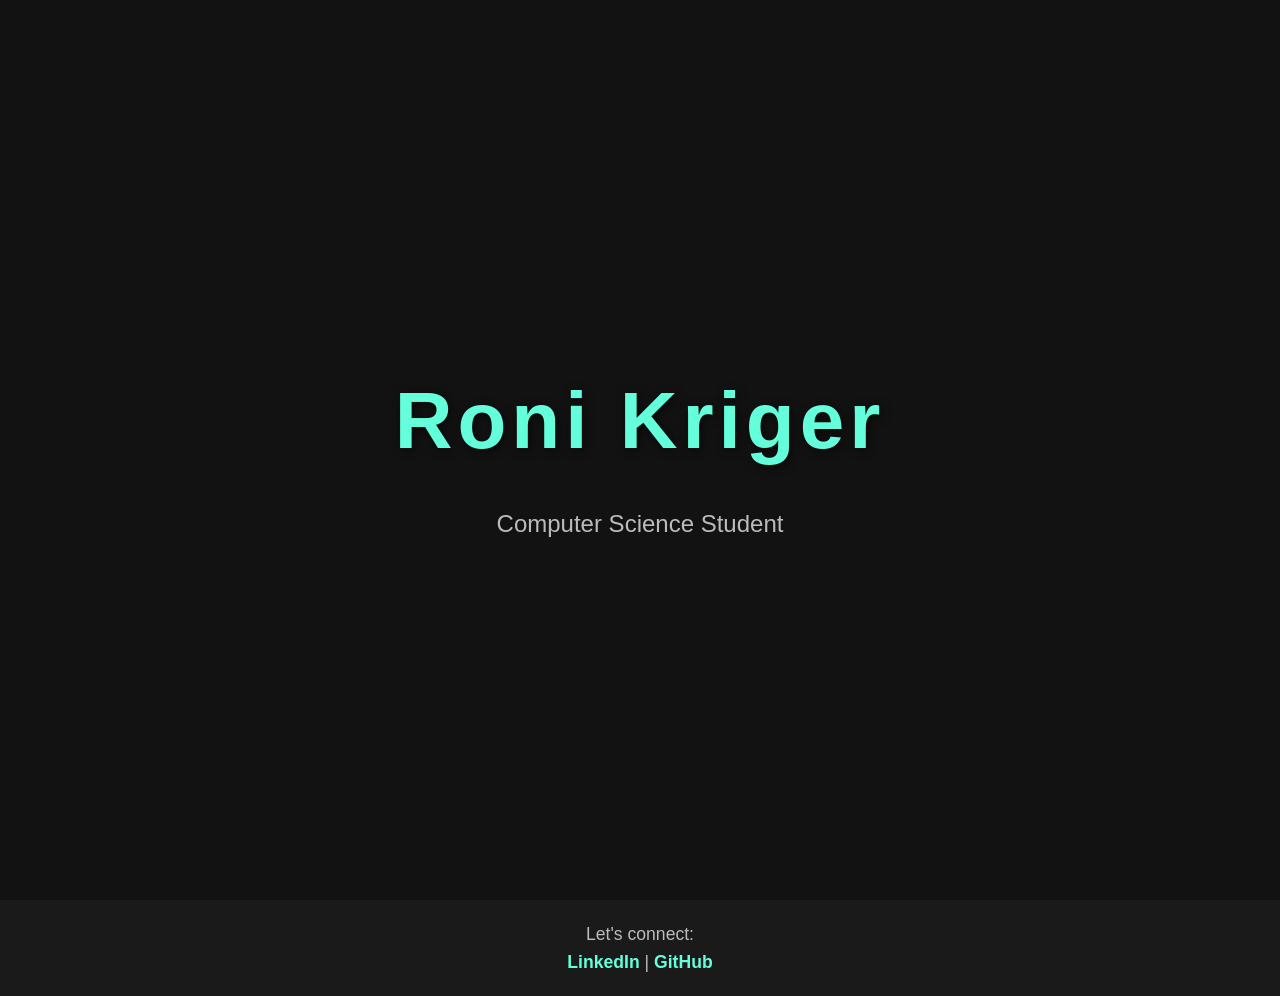
==== index.html @ 487dcb1c "XX" ====
<!DOCTYPE html>
<html lang="en">
<head>
    <meta charset="UTF-8">
    <meta name="viewport" content="width=device-width, initial-scale=1.0">
    <meta name="description" content="Roni Kriger - Computer Science Student">
    <title>Roni Kriger</title>
    <style>
        /* Global Styles */
        * {
            margin: 0;
            padding: 0;
            box-sizing: border-box;
        }

        body {
            font-family: 'Segoe UI', Tahoma, Geneva, Verdana, sans-serif;
            background-color: #121212; /* Dark background color */
            color: #eee;
            line-height: 1.6;
            text-align: center;
            padding: 0;
            overflow-x: hidden; /* Prevent horizontal scrolling */
        }

        h1, h2 {
            font-weight: 600;
        }

        /* Full-Screen Hero Section */
        header {
            height: 100vh;
            padding: 0;
            background-color: #121212; /* Dark background color */
            color: #fff;
            display: flex;
            justify-content: center;
            align-items: center;
            flex-direction: column;
            position: relative;
        }

        header h1 {
            font-size: 5em;
            color: #64ffda;
            letter-spacing: 5px;
            animation: fadeIn 1s ease-out;
            text-shadow: 2px 2px 10px rgba(0, 0, 0, 0.6);
            margin: 0;
        }

        header p {
            font-size: 1.5em;
            color: #bbb;
            margin-top: 20px;
        }

        /* Footer */
        footer {
            background-color: #1a1a1a;
            padding: 20px;
            position: relative;
            width: 100%;
            color: #bbb;
        }

        footer p {
            font-size: 1.1em;
            color: #bbb;
        }

        footer a {
            color: #64ffda;
            text-decoration: none;
            font-weight: 600;
            transition: color 0.3s;
        }

        footer a:hover {
            color: #fff;
        }

        /* Animations */
        @keyframes fadeIn {
            from {
                opacity: 0;
                transform: translateY(-30px);
            }
            to {
                opacity: 1;
                transform: translateY(0);
            }
        }

        /* Mobile Styling */
        @media (max-width: 768px) {
            header h1 {
                font-size: 3.5em;
            }

            header p {
                font-size: 1.2em;
            }

            footer p {
                font-size: 0.9em;
            }
        }
    </style>
</head>
<body>

    <!-- Header -->
    <header>
        <h1>Roni Kriger</h1>
        <p>Computer Science Student</p>
    </header>

    <!-- Footer -->
    <footer>
        <p>Let's connect:</p>
        <p>
            <a href="https://linkedin.com/in/ronikriger" target="_blank">LinkedIn</a> |
            <a href="https://github.com/ronikriger" target="_blank">GitHub</a>
        </p>
    </footer>

</body>
</html>
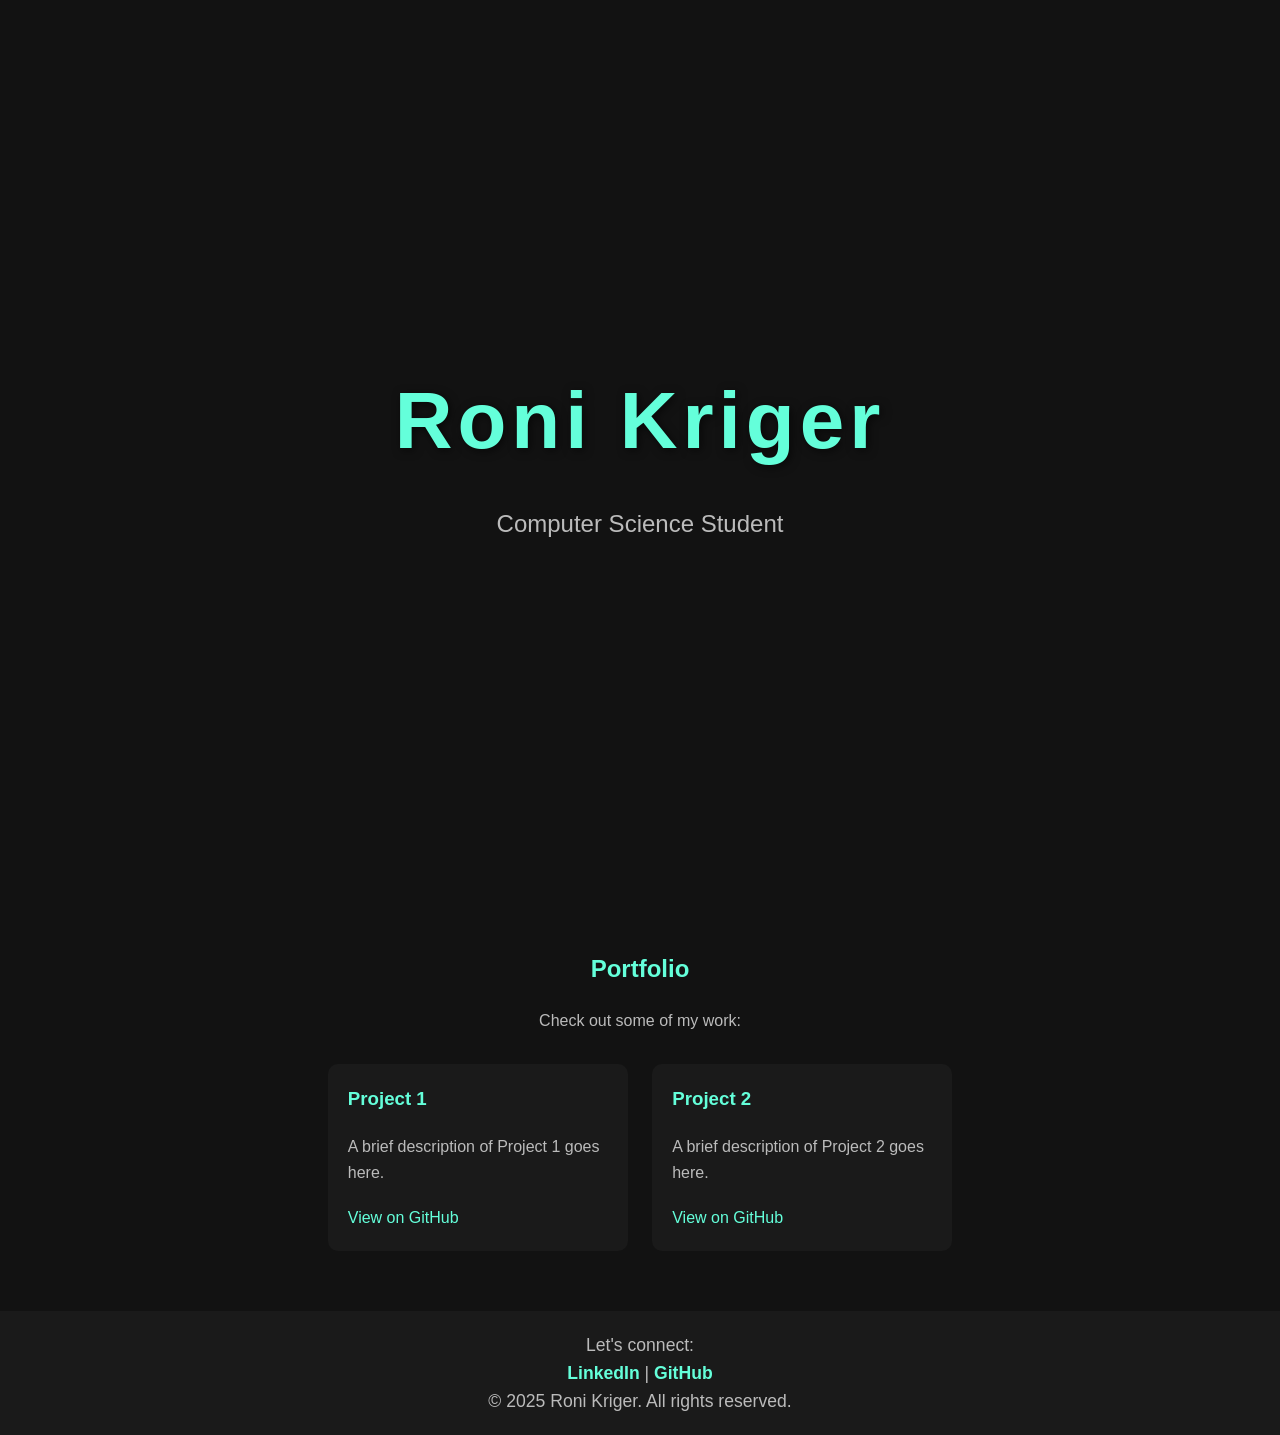
==== commit aa533c96: "add some things" ====
--- a/index.html
+++ b/index.html
@@ -4,6 +4,7 @@
     <meta charset="UTF-8">
     <meta name="viewport" content="width=device-width, initial-scale=1.0">
     <meta name="description" content="Roni Kriger - Computer Science Student">
+    <meta name="keywords" content="Roni Kriger, Computer Science Student, Portfolio, GitHub">
     <title>Roni Kriger</title>
     <style>
         /* Global Styles */
@@ -25,6 +26,34 @@
 
         h1, h2 {
             font-weight: 600;
+        }
+
+        /* Navigation Bar */
+        nav {
+            position: absolute;
+            top: 0;
+            width: 100%;
+            padding: 10px 0;
+            background-color: rgba(0, 0, 0, 0.5);
+        }
+
+        nav ul {
+            display: flex;
+            justify-content: flex-end;
+            gap: 20px;
+            list-style: none;
+            margin: 0 20px;
+        }
+
+        nav ul li a {
+            color: #64ffda;
+            text-decoration: none;
+            font-weight: 600;
+            transition: color 0.3s;
+        }
+
+        nav ul li a:hover {
+            color: #fff;
         }
 
         /* Full-Screen Hero Section */
@@ -55,6 +84,45 @@
             margin-top: 20px;
         }
 
+        /* Portfolio Section */
+        #portfolio {
+            padding: 50px 20px;
+            text-align: center;
+        }
+
+        #portfolio h2 {
+            color: #64ffda;
+            margin-bottom: 20px;
+        }
+
+        #portfolio p {
+            color: #bbb;
+            margin: 20px 0;
+        }
+
+        .project-card {
+            width: 300px;
+            padding: 20px;
+            background-color: #1a1a1a;
+            border-radius: 10px;
+            margin: 10px;
+            display: inline-block;
+            text-align: left;
+        }
+
+        .project-card h3 {
+            color: #64ffda;
+        }
+
+        .project-card p {
+            color: #bbb;
+        }
+
+        .project-card a {
+            color: #64ffda;
+            text-decoration: none;
+        }
+
         /* Footer */
         footer {
             background-color: #1a1a1a;
@@ -80,6 +148,25 @@
             color: #fff;
         }
 
+        /* Back-to-Top Button */
+        #back-to-top {
+            position: fixed;
+            bottom: 20px;
+            right: 20px;
+            padding: 10px 15px;
+            background-color: #64ffda;
+            border: none;
+            border-radius: 50%;
+            color: #121212;
+            cursor: pointer;
+            font-size: 20px;
+            display: none; /* Hidden by default */
+        }
+
+        #back-to-top:hover {
+            background-color: #52d4b6;
+        }
+
         /* Animations */
         @keyframes fadeIn {
             from {
@@ -105,10 +192,33 @@
             footer p {
                 font-size: 0.9em;
             }
+
+            .project-card {
+                width: 90%;
+            }
         }
     </style>
+    <script>
+        // Show Back-to-Top Button
+        window.onscroll = function () {
+            const backToTop = document.getElementById("back-to-top");
+            if (document.body.scrollTop > 300 || document.documentElement.scrollTop > 300) {
+                backToTop.style.display = "block";
+            } else {
+                backToTop.style.display = "none";
+            }
+        };
+    </script>
 </head>
 <body>
+
+    <!-- Navigation Bar -->
+    <nav>
+        <ul>
+            <li><a href="#portfolio">Portfolio</a></li>
+            <li><a href="#footer">Contact</a></li>
+        </ul>
+    </nav>
 
     <!-- Header -->
     <header>
@@ -116,14 +226,34 @@
         <p>Computer Science Student</p>
     </header>
 
+    <!-- Portfolio Section -->
+    <section id="portfolio">
+        <h2>Portfolio</h2>
+        <p>Check out some of my work:</p>
+        <div class="project-card">
+            <h3>Project 1</h3>
+            <p>A brief description of Project 1 goes here.</p>
+            <a href="#">View on GitHub</a>
+        </div>
+        <div class="project-card">
+            <h3>Project 2</h3>
+            <p>A brief description of Project 2 goes here.</p>
+            <a href="#">View on GitHub</a>
+        </div>
+    </section>
+
     <!-- Footer -->
-    <footer>
+    <footer id="footer">
         <p>Let's connect:</p>
         <p>
             <a href="https://linkedin.com/in/ronikriger" target="_blank">LinkedIn</a> |
             <a href="https://github.com/ronikriger" target="_blank">GitHub</a>
         </p>
+        <p>&copy; 2025 Roni Kriger. All rights reserved.</p>
     </footer>
+
+    <!-- Back-to-Top Button -->
+    <button id="back-to-top" onclick="window.scrollTo({ top: 0, behavior: 'smooth' });">↑</button>
 
 </body>
 </html>
